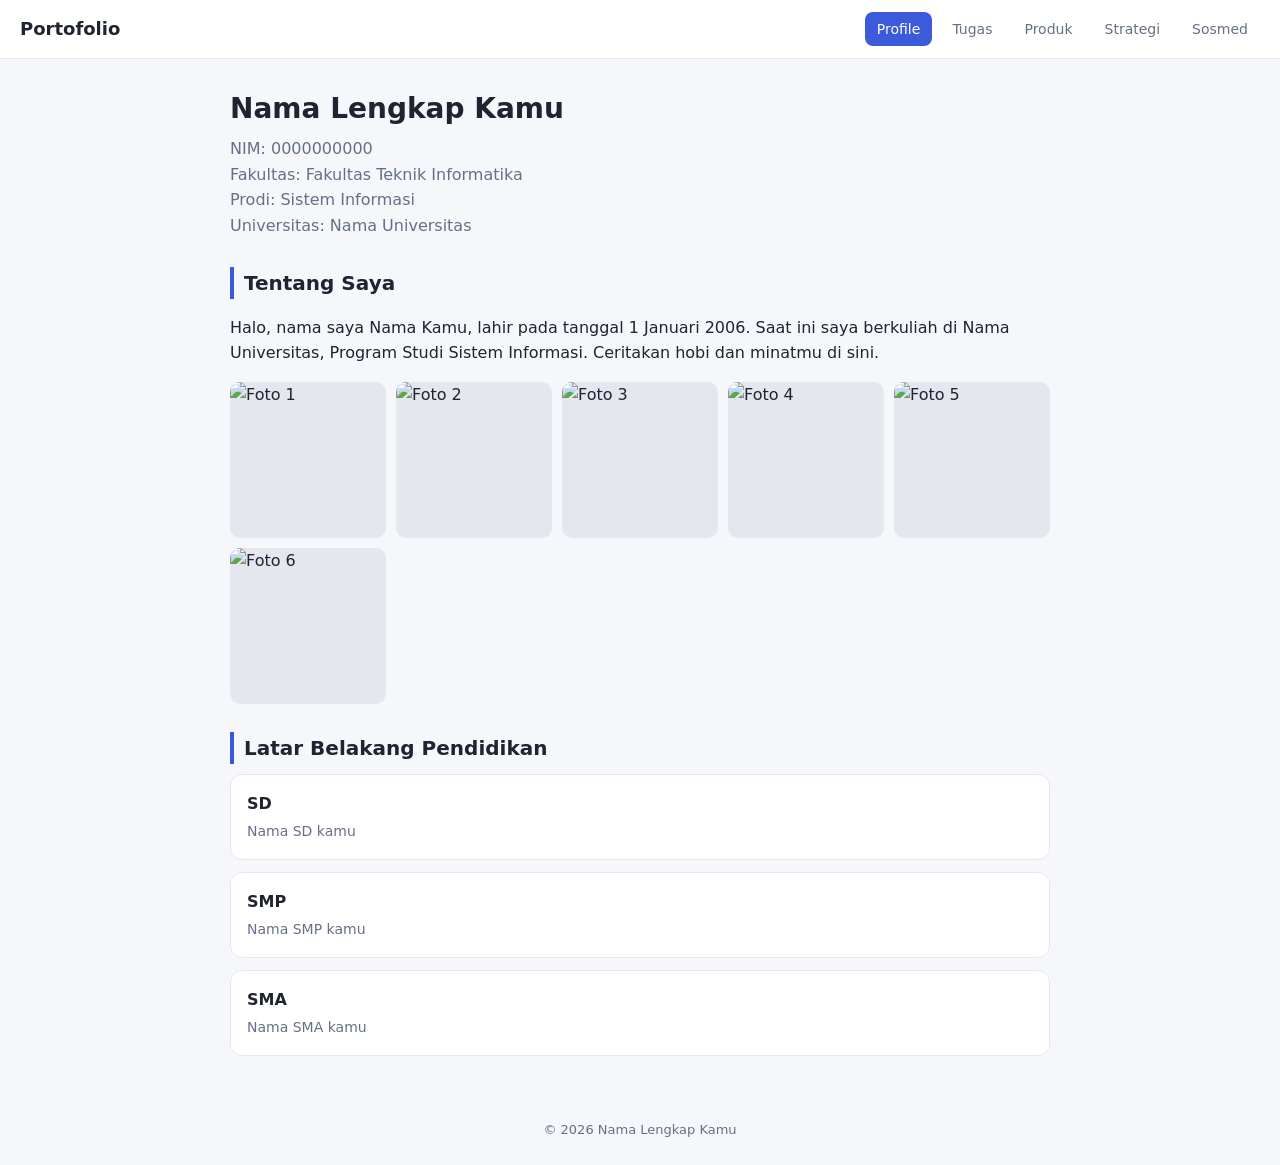
==== index.html @ 283ea229 "Add files via upload" ====
<!DOCTYPE html>
<html lang="id">
<head>
<meta charset="UTF-8">
<meta name="viewport" content="width=device-width, initial-scale=1.0">
<title>Profile - Portofolio</title>
<link rel="stylesheet" href="style.css">
</head>
<body>
<nav>
  <b>Portofolio</b>
  <a href="index.html">Profile</a><a href="tugas.html">Tugas</a><a href="produk.html">Produk</a><a href="strategi.html">Strategi</a><a href="sosmed.html">Sosmed</a>
</nav>
<main>
<h1>Nama Lengkap Kamu</h1>
<p class="meta">NIM: 0000000000<br>Fakultas: Fakultas Teknik Informatika<br>Prodi: Sistem Informasi<br>Universitas: Nama Universitas</p>
<h2>Tentang Saya</h2>
<p>Halo, nama saya Nama Kamu, lahir pada tanggal 1 Januari 2006. Saat ini saya berkuliah di Nama Universitas, Program Studi Sistem Informasi. Ceritakan hobi dan minatmu di sini.</p>
<div class="gallery">
  <img src="foto1.jpg" alt="Foto 1"><img src="foto2.jpg" alt="Foto 2"><img src="foto3.jpg" alt="Foto 3">
  <img src="foto4.jpg" alt="Foto 4"><img src="foto5.jpg" alt="Foto 5"><img src="foto6.jpg" alt="Foto 6">
</div>
<h2>Latar Belakang Pendidikan</h2>
<div class="card"><h3>SD</h3><p>Nama SD kamu</p></div>
<div class="card"><h3>SMP</h3><p>Nama SMP kamu</p></div>
<div class="card"><h3>SMA</h3><p>Nama SMA kamu</p></div>
<div id="lb"><img alt=""><p>× Foto diperbesar, klik untuk menutup</p></div>
</main>
<footer>© 2026 Nama Lengkap Kamu</footer>
<script src="script.js"></script>
</body>
</html>
---- style.css ----
:root{--bg:#f6f7fb;--card:#fff;--text:#1f2430;--muted:#667085;--accent:#3b5bdb;--line:#e4e7ee}
@media (prefers-color-scheme:dark){:root{--bg:#12141a;--card:#1b1e27;--text:#e8eaf0;--muted:#98a0b3;--accent:#7c93ff;--line:#2a2e3a;color-scheme:dark}}
*{box-sizing:border-box}
body{margin:0;background:var(--bg);color:var(--text);font-family:system-ui,-apple-system,"Segoe UI",Roboto,sans-serif;line-height:1.6}
nav{position:sticky;top:0;background:var(--card);border-bottom:1px solid var(--line);display:flex;align-items:center;gap:8px;padding:12px 20px;flex-wrap:wrap;z-index:5}
nav b{margin-right:auto;font-size:18px}
nav a{color:var(--muted);text-decoration:none;padding:6px 12px;border-radius:8px;font-size:14px}
nav a.on,nav a:hover{background:var(--accent);color:#fff}
main{max-width:860px;margin:0 auto;padding:28px 20px}
h1{margin:0 0 4px;font-size:28px}
h2{margin:28px 0 10px;font-size:20px;border-left:4px solid var(--accent);padding-left:10px}
.meta{color:var(--muted);margin:0 0 16px}
.card{background:var(--card);border:1px solid var(--line);border-radius:12px;padding:16px;margin-bottom:12px}
.card h3{margin:0 0 4px;font-size:16px}
.card p{margin:0;color:var(--muted);font-size:14px}
.gallery{display:grid;grid-template-columns:repeat(auto-fill,minmax(150px,1fr));gap:10px}
.gallery img{width:100%;aspect-ratio:1;object-fit:cover;border-radius:10px;cursor:zoom-in;background:var(--line)}
.grid{display:grid;grid-template-columns:repeat(auto-fill,minmax(220px,1fr));gap:12px}
.wrap{overflow-x:auto}
table{width:100%;border-collapse:collapse;background:var(--card)}
th,td{padding:10px 12px;border-bottom:1px solid var(--line);text-align:left;font-size:14px}
th{background:var(--accent);color:#fff}
a.btn{display:inline-block;margin-top:8px;color:var(--accent);font-weight:600;text-decoration:none}
#lb{position:fixed;inset:0;background:rgba(0,0,0,.85);display:none;align-items:center;justify-content:center;z-index:20;flex-direction:column;color:#fff;cursor:pointer}
#lb.on{display:flex}
#lb img{max-width:92%;max-height:80%;border-radius:10px}
footer{text-align:center;color:var(--muted);font-size:13px;padding:24px}
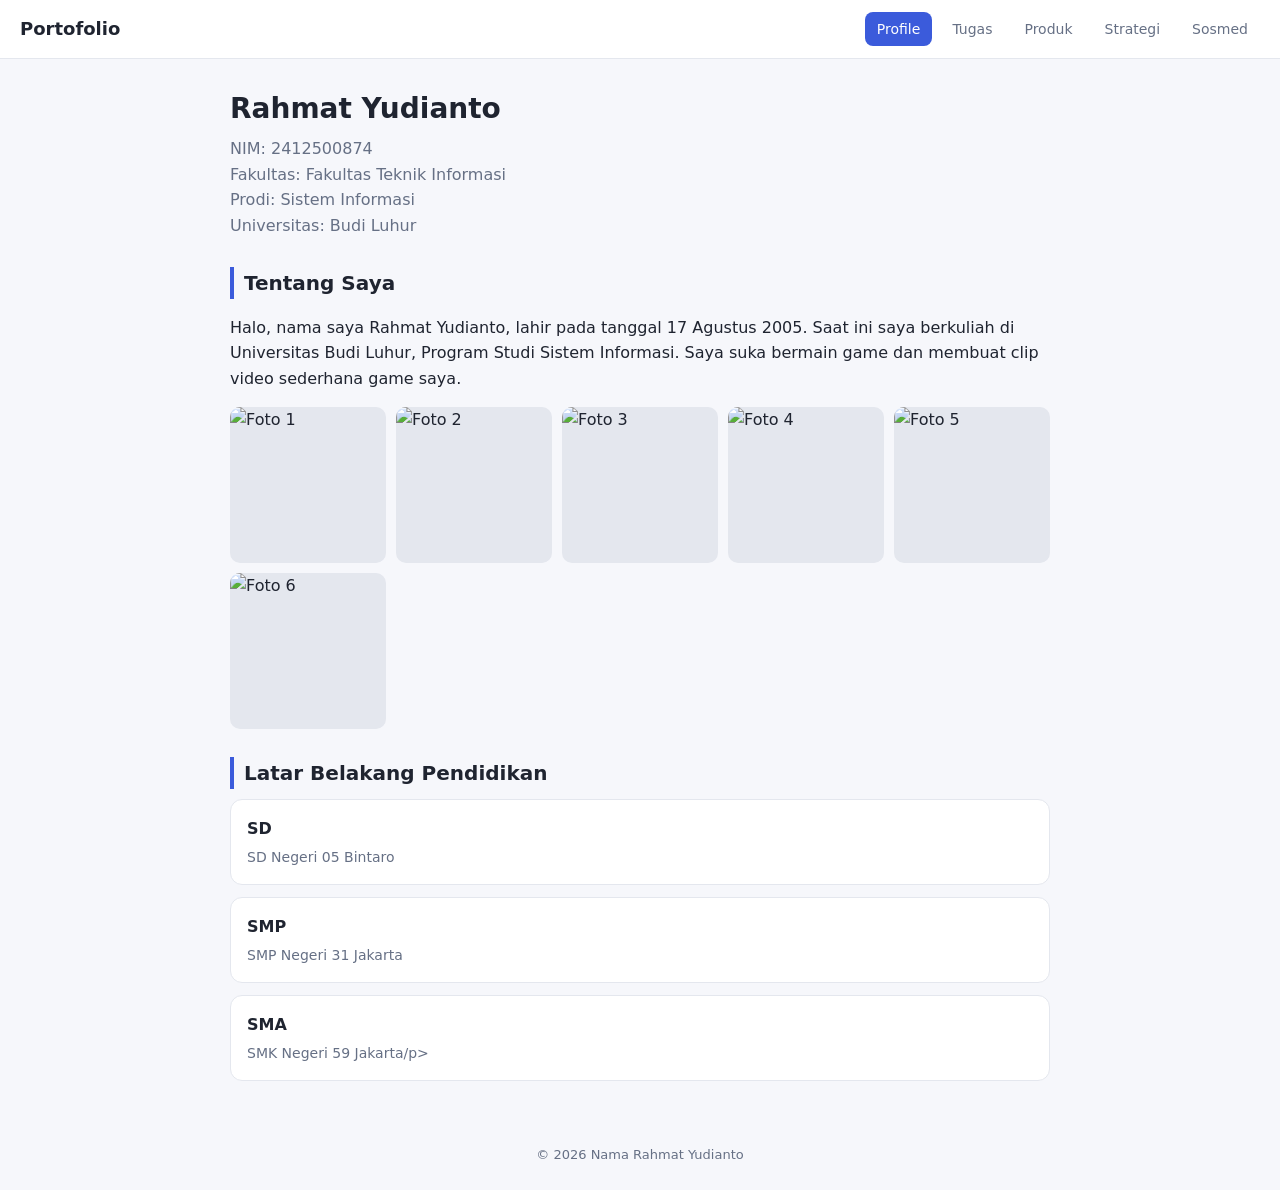
==== commit 73f67a21: "Update personal information in index.html" ====
--- a/index.html
+++ b/index.html
@@ -12,21 +12,21 @@
   <a href="index.html">Profile</a><a href="tugas.html">Tugas</a><a href="produk.html">Produk</a><a href="strategi.html">Strategi</a><a href="sosmed.html">Sosmed</a>
 </nav>
 <main>
-<h1>Nama Lengkap Kamu</h1>
-<p class="meta">NIM: 0000000000<br>Fakultas: Fakultas Teknik Informatika<br>Prodi: Sistem Informasi<br>Universitas: Nama Universitas</p>
+<h1>Rahmat Yudianto</h1>
+<p class="meta">NIM: 2412500874<br>Fakultas: Fakultas Teknik Informasi<br>Prodi: Sistem Informasi<br>Universitas: Budi Luhur</p>
 <h2>Tentang Saya</h2>
-<p>Halo, nama saya Nama Kamu, lahir pada tanggal 1 Januari 2006. Saat ini saya berkuliah di Nama Universitas, Program Studi Sistem Informasi. Ceritakan hobi dan minatmu di sini.</p>
+<p>Halo, nama saya Rahmat Yudianto, lahir pada tanggal 17 Agustus 2005. Saat ini saya berkuliah di Universitas Budi Luhur, Program Studi Sistem Informasi. Saya suka bermain game dan membuat clip video sederhana game saya.</p>
 <div class="gallery">
   <img src="foto1.jpg" alt="Foto 1"><img src="foto2.jpg" alt="Foto 2"><img src="foto3.jpg" alt="Foto 3">
   <img src="foto4.jpg" alt="Foto 4"><img src="foto5.jpg" alt="Foto 5"><img src="foto6.jpg" alt="Foto 6">
 </div>
 <h2>Latar Belakang Pendidikan</h2>
-<div class="card"><h3>SD</h3><p>Nama SD kamu</p></div>
-<div class="card"><h3>SMP</h3><p>Nama SMP kamu</p></div>
-<div class="card"><h3>SMA</h3><p>Nama SMA kamu</p></div>
+<div class="card"><h3>SD</h3><p>SD Negeri 05 Bintaro</p></div>
+<div class="card"><h3>SMP</h3><p>SMP Negeri 31 Jakarta</p></div>
+<div class="card"><h3>SMA</h3><p>SMK Negeri 59 Jakarta/p></div>
 <div id="lb"><img alt=""><p>× Foto diperbesar, klik untuk menutup</p></div>
 </main>
-<footer>© 2026 Nama Lengkap Kamu</footer>
+<footer>© 2026 Nama Rahmat Yudianto</footer>
 <script src="script.js"></script>
 </body>
 </html>
